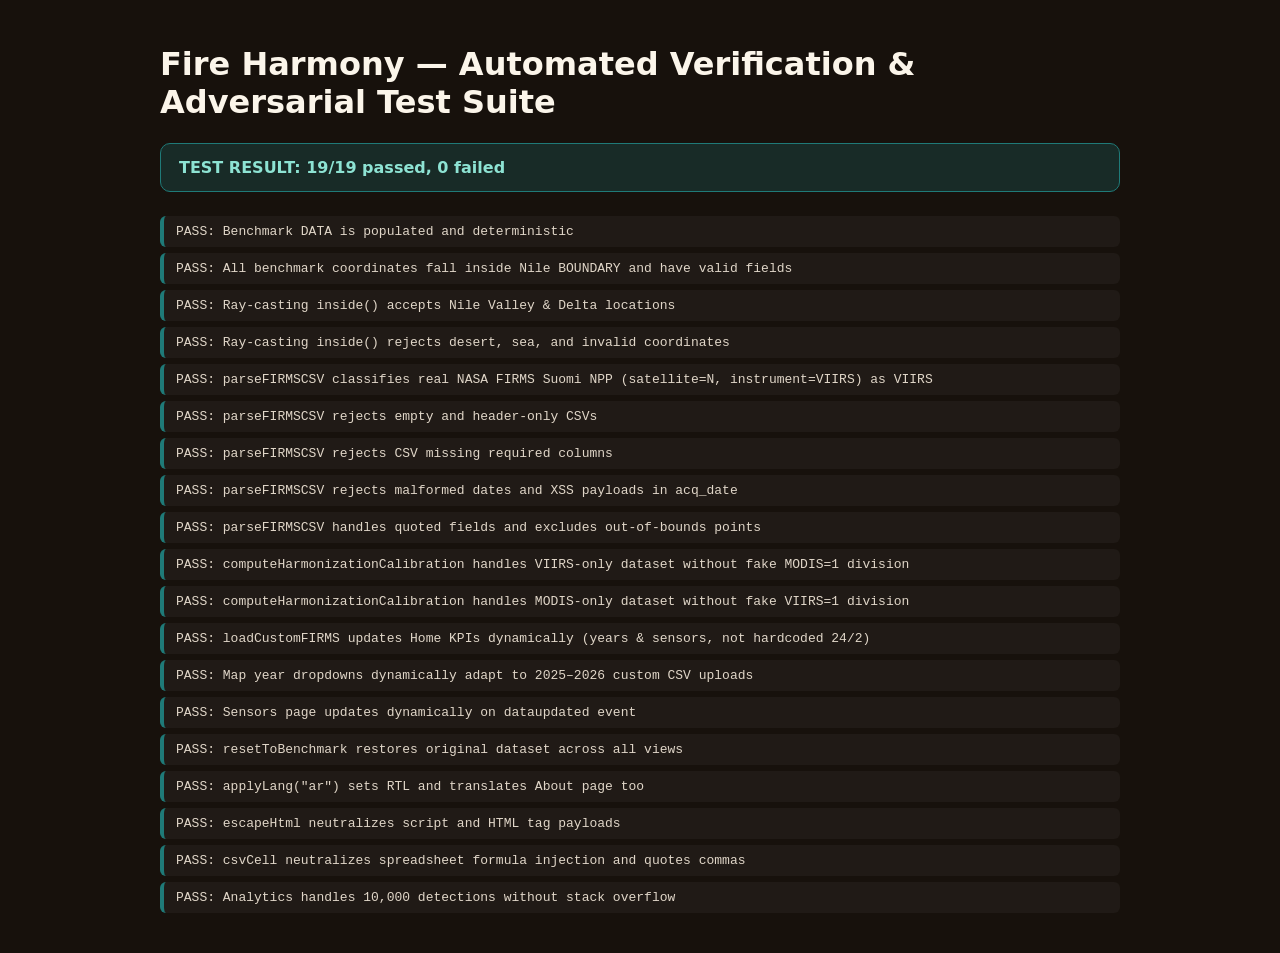
==== tests/index.html @ c9ca96a5 "docs: redesign README, add banner & full docs suite; fix parser, UI & tests" ====
<!doctype html>
<html lang="en" dir="ltr">
<head>
<meta charset="UTF-8">
<title>Fire Harmony — Automated Test Suite</title>
<style>
  body { font-family: system-ui, sans-serif; background: #17110c; color: #e0d6c8; padding: 24px; max-width: 960px; margin: auto; }
  h1 { color: #fbf5ea; }
  .summary { padding: 14px 18px; border-radius: 10px; margin: 16px 0 24px; font-weight: 600; font-size: 16px; }
  .summary.pass { background: rgba(31,122,120,.25); border: 1px solid #1f7a78; color: #8de3d3; }
  .summary.fail { background: rgba(224,67,43,.2); border: 1px solid #e0432b; color: #ff8a7a; }
  ul { list-style: none; padding: 0; }
  li { padding: 8px 12px; margin-bottom: 6px; border-radius: 6px; background: rgba(255,255,255,.04); font-family: monospace; font-size: 13px; }
  li.pass { border-left: 4px solid #1f7a78; }
  li.fail { border-left: 4px solid #e0432b; color: #ff9c8e; }
  #app-fixture { display: none; }
</style>
</head>
<body>
<h1>Fire Harmony — Automated Verification &amp; Adversarial Test Suite</h1>
<div id="summary" class="summary">Running tests...</div>
<ul id="results"></ul>

<!-- Minimal DOM fixture mirroring index.html -->
<div id="app-fixture">
  <a id="skip" href="#main"></a>
  <button id="lang" type="button"></button>
  <nav id="nav">
    <a href="#home"></a><a href="#map"></a><a href="#analytics"></a>
    <a href="#sensors"></a><a href="#methodology"></a><a href="#about"></a>
  </nav>
  <main id="main" tabindex="-1">
    <div class="page" id="home"><div id="stats"></div><div id="heroSvg"></div></div>
    <div class="page" id="map">
      <div class="mapgrid">
        <aside class="panel">
          <input type="checkbox" id="fM" checked>
          <input type="checkbox" id="fV" checked>
          <select id="y0"></select><select id="y1"></select>
          <b id="frpv">0 MW</b>
          <input type="range" id="frp" min="0" max="60" value="0">
          <div id="count"></div>
        </aside>
        <div class="mapbox"><div id="mapCanvas"></div></div>
        <div class="panel" id="info"></div>
      </div>
    </div>
    <div class="page" id="analytics"></div>
    <div class="page" id="sensors"></div>
    <div class="page" id="methodology"></div>
    <div class="page" id="about"></div>
  </main>
</div>

<script src="../js/utils.js"></script>
<script src="../js/i18n.js"></script>
<script src="../js/data.js"></script>
<script src="../js/hero.js"></script>
<script src="../js/home.js"></script>
<script src="../js/map.js"></script>
<script src="../js/analytics.js"></script>
<script src="../js/sensors.js"></script>
<script src="../js/methodology.js"></script>
<script src="../js/about.js"></script>
<script src="../js/router.js"></script>

<script>
(function () {
  'use strict';

  const results = [];
  function test(name, fn) {
    try {
      fn();
      results.push({ name, pass: true });
    } catch (err) {
      results.push({ name, pass: false, error: err && err.message ? err.message : String(err) });
    }
  }
  function assert(cond, msg) {
    if (!cond) throw new Error(msg || 'Assertion failed');
  }
  function assertEqual(actual, expected, msg) {
    if (actual !== expected) {
      throw new Error((msg ? msg + ': ' : '') + `expected ${JSON.stringify(expected)}, got ${JSON.stringify(actual)}`);
    }
  }

  /* ── 1. Benchmark Dataset Integrity ── */
  test('Benchmark DATA is populated and deterministic', () => {
    assert(Array.isArray(DATA) && DATA.length > 500, 'Expected >500 benchmark records, got ' + DATA.length);
    assert(BENCHMARK_DATA.length === DATA.length, 'BENCHMARK_DATA should match initial DATA');
    const modis = DATA.filter(d => d.sensor === 'MODIS').length;
    const viirs = DATA.filter(d => d.sensor === 'VIIRS').length;
    assert(modis > 100 && viirs > 200, `Unexpected sensor split: MODIS=${modis}, VIIRS=${viirs}`);
  });

  test('All benchmark coordinates fall inside Nile BOUNDARY and have valid fields', () => {
    for (const d of DATA) {
      assert(inside(d.lat, d.lon), `Point (${d.lat}, ${d.lon}) outside BOUNDARY`);
      assert(/^\d{4}-\d{2}-\d{2}$/.test(d.date), `Invalid date: ${d.date}`);
      assert(Number.isFinite(d.frp) && d.frp > 0, `Invalid FRP: ${d.frp}`);
      assert(Number.isInteger(d.year) && d.year >= 2001 && d.year <= 2024, `Invalid year: ${d.year}`);
    }
  });

  /* ── 2. Spatial Ray-Casting Tests ── */
  test('Ray-casting inside() accepts Nile Valley & Delta locations', () => {
    assert(inside(31.05, 31.38), 'Dakahlia should be inside');
    assert(inside(30.72, 31.50), 'Sharqia should be inside');
    assert(inside(30.04, 31.24), 'Cairo should be inside');
    assert(inside(25.70, 32.64), 'Luxor should be inside');
    assert(inside(24.09, 32.90), 'Aswan should be inside');
  });

  test('Ray-casting inside() rejects desert, sea, and invalid coordinates', () => {
    assert(!inside(27.50, 26.10), 'Western Desert should be outside');
    assert(!inside(29.50, 34.00), 'Sinai should be outside');
    assert(!inside(32.50, 31.00), 'Mediterranean Sea should be outside');
    assert(!inside(22.00, 32.90), 'South of Aswan should be outside');
    assert(!inside(NaN, 31.0), 'NaN latitude should be outside');
  });

  /* ── 3. Standard NASA FIRMS CSV Parsing ── */
  test('parseFIRMSCSV classifies real NASA FIRMS Suomi NPP (satellite=N, instrument=VIIRS) as VIIRS', () => {
    const csv = [
      'latitude,longitude,brightness,scan,track,acq_date,acq_time,satellite,instrument,confidence,version,bright_t31,frp,daynight',
      '31.0421,31.3784,321.4,0.42,0.38,2023-10-18,1132,N,VIIRS,n,2.0NRT,298.1,6.4,D',
      '30.8812,31.0125,314.8,0.45,0.40,2023-10-19,1115,1,VIIRS,n,2.0NRT,296.4,11.2,D',
      '30.0444,31.2357,312.0,1.00,1.00,2023-10-20,1100,Aqua,MODIS,85,6.1,295.0,14.5,D'
    ].join('\n');
    const { parsed, skippedOutside } = parseFIRMSCSV(csv);
    assertEqual(parsed.length, 3, 'Should parse 3 rows');
    assertEqual(skippedOutside, 0, 'Should skip 0 rows');
    assertEqual(parsed[0].sensor, 'VIIRS', 'Suomi NPP (N/VIIRS) must be VIIRS');
    assertEqual(parsed[1].sensor, 'VIIRS', 'NOAA-20 (1/VIIRS) must be VIIRS');
    assertEqual(parsed[2].sensor, 'MODIS', 'Aqua/MODIS must be MODIS');
  });

  /* ── 4. Adversarial & Security CSV Tests ── */
  test('parseFIRMSCSV rejects empty and header-only CSVs', () => {
    let threwEmpty = false;
    try { parseFIRMSCSV(''); } catch (e) { threwEmpty = true; }
    assert(threwEmpty, 'Empty CSV should throw');

    let threwHeader = false;
    try { parseFIRMSCSV('latitude,longitude,acq_date\n'); } catch (e) { threwHeader = true; }
    assert(threwHeader, 'Header-only CSV should throw');
  });

  test('parseFIRMSCSV rejects CSV missing required columns', () => {
    let threw = false;
    try { parseFIRMSCSV('lat,lon,frp\n31.0,31.3,5.0'); } catch (e) { threw = true; }
    assert(threw, 'CSV missing acq_date should throw');
  });

  test('parseFIRMSCSV rejects malformed dates and XSS payloads in acq_date', () => {
    const csv = [
      'latitude,longitude,acq_date,frp,instrument',
      '31.04,31.37,not-a-date,5.0,VIIRS',
      '31.04,31.37,2023-10-18<img src=x onerror=alert(1)>,5.0,VIIRS',
      '31.04,31.37,2023-10-18,7.2,VIIRS'
    ].join('\n');
    const { parsed } = parseFIRMSCSV(csv);
    assertEqual(parsed.length, 1, 'Only valid YYYY-MM-DD row should be accepted');
    assertEqual(parsed[0].date, '2023-10-18');
    assertEqual(parsed[0].year, 2023);
  });

  test('parseFIRMSCSV handles quoted fields and excludes out-of-bounds points', () => {
    const csv = [
      '"latitude","longitude","acq_date","frp","instrument"',
      '"31.0500","31.3800","2025-11-02","8.5","VIIRS"',
      '"27.5000","26.1000","2025-11-02","19.0","VIIRS"'
    ].join('\r\n');
    const { parsed, skippedOutside } = parseFIRMSCSV(csv);
    assertEqual(parsed.length, 1);
    assertEqual(skippedOutside, 1);
    assertEqual(parsed[0].year, 2025);
  });

  /* ── 5. Harmonization Edge Cases ── */
  test('computeHarmonizationCalibration handles VIIRS-only dataset without fake MODIS=1 division', () => {
    const viirsOnly = [
      { id: 0, sensor: 'VIIRS', lat: 31.05, lon: 31.38, year: 2023, date: '2023-10-18', frp: 6.0 },
      { id: 1, sensor: 'VIIRS', lat: 30.87, lon: 31.00, year: 2023, date: '2023-10-19', frp: 8.0 }
    ];
    const c = computeHarmonizationCalibration(viirsOnly);
    assertEqual(c.modisCount, 0, 'modisCount should be 0, not 1');
    assertEqual(c.countRatio, null, 'countRatio should be null when MODIS count is 0');
    assertEqual(c.frpMeanRatio, null, 'frpMeanRatio should be null when MODIS count is 0');
  });

  test('computeHarmonizationCalibration handles MODIS-only dataset without fake VIIRS=1 division', () => {
    const modisOnly = [
      { id: 0, sensor: 'MODIS', lat: 31.05, lon: 31.38, year: 2023, date: '2023-10-18', frp: 12.0 }
    ];
    const c = computeHarmonizationCalibration(modisOnly);
    assertEqual(c.viirsCount, 0, 'viirsCount should be 0, not 1');
    assertEqual(c.countRatio, null, 'countRatio should be null when VIIRS count is 0');
  });

  /* ── 6. State Synchronization & Dynamic Updates ── */
  test('loadCustomFIRMS updates Home KPIs dynamically (years & sensors, not hardcoded 24/2)', () => {
    const custom = [
      { id: 0, sensor: 'VIIRS', lat: 31.05, lon: 31.38, year: 2025, date: '2025-10-18', frp: 9.0 },
      { id: 1, sensor: 'VIIRS', lat: 30.87, lon: 31.00, year: 2026, date: '2026-11-01', frp: 11.0 }
    ];
    loadCustomFIRMS(custom);
    const stats = getHomeStats();
    assertEqual(stats[0][1], 2, 'Total detections should be 2');
    assertEqual(stats[2][1], 2, 'Years of record should be 2 (2025-2026), not hardcoded 24');
    assertEqual(stats[3][1], 1, 'Sensors harmonized should be 1 (VIIRS only), not hardcoded 2');
  });

  test('Map year dropdowns dynamically adapt to 2025–2026 custom CSV uploads', () => {
    const y0 = $('y0'), y1 = $('y1');
    const filtered = getFilteredData();
    assertEqual(filtered.length, 2, 'Map filter should include uploaded 2025–2026 rows');
    assertEqual(+y0.value, 2025, 'y0 should update to 2025');
    assertEqual(+y1.value, 2026, 'y1 should update to 2026');
  });

  test('Sensors page updates dynamically on dataupdated event', () => {
    const text = $('sensors').textContent;
    assert(text.includes('(2 '), 'Sensors page should reflect 2 total records after custom upload');
  });

  test('resetToBenchmark restores original dataset across all views', () => {
    resetToBenchmark();
    assertEqual(DATA.length, BENCHMARK_DATA.length, 'DATA restored');
    assertEqual(getHomeStats()[0][1], BENCHMARK_DATA.length, 'Home KPI restored');
  });

  /* ── 7. Bilingual / RTL Parity ── */
  test('applyLang("ar") sets RTL and translates About page too', () => {
    applyLang('ar');
    assertEqual(document.documentElement.dir, 'rtl');
    const aboutText = $('about').textContent;
    assert(/[\u0600-\u06FF]/.test(aboutText), 'About page should contain Arabic text when LANG=ar');
    applyLang('en');
    assertEqual(document.documentElement.dir, 'ltr');
  });

  /* ── 8. Security Helpers (XSS & CSV Injection) ── */
  test('escapeHtml neutralizes script and HTML tag payloads', () => {
    const raw = '<img src=x onerror="alert(1)"> & \'test\'';
    const safe = escapeHtml(raw);
    assert(!safe.includes('<') && !safe.includes('>'), 'Angle brackets must be escaped');
    assert(safe.includes('&lt;img') && safe.includes('&quot;'), 'Entities should be escaped');
  });

  test('csvCell neutralizes spreadsheet formula injection and quotes commas', () => {
    assertEqual(csvCell('=cmd|"/C calc"!A0'), '"\'=cmd|""/C calc""!A0"');
    assertEqual(csvCell('+1+1'), "'+1+1");
    assertEqual(csvCell('Cairo, Egypt'), '"Cairo, Egypt"');
    assertEqual(csvCell('2023-10-18'), '2023-10-18');
  });

  /* ── 9. Large Dataset Stress Test (no stack overflow) ── */
  test('Analytics handles 10,000 detections without stack overflow', () => {
    const big = [];
    for (let i = 0; i < 10000; i++) {
      big.push({
        id: i,
        sensor: i % 3 === 0 ? 'MODIS' : 'VIIRS',
        lat: 31.05,
        lon: 31.38,
        year: 2012 + (i % 13),
        date: `${2012 + (i % 13)}-10-15`,
        frp: 5.5
      });
    }
    loadCustomFIRMS(big);
    assert($('analytics').querySelectorAll('svg').length >= 3, 'All 3 analytics SVG charts should render');
    resetToBenchmark();
  });

  /* ── Render Results ── */
  const passed = results.filter(r => r.pass).length;
  const failed = results.length - passed;
  const summaryEl = document.getElementById('summary');
  summaryEl.className = 'summary ' + (failed === 0 ? 'pass' : 'fail');
  summaryEl.textContent = `TEST RESULT: ${passed}/${results.length} passed, ${failed} failed`;

  const ul = document.getElementById('results');
  results.forEach(r => {
    const li = document.createElement('li');
    li.className = r.pass ? 'pass' : 'fail';
    li.textContent = (r.pass ? 'PASS: ' : 'FAIL: ') + r.name + (r.error ? ' — ' + r.error : '');
    ul.appendChild(li);
  });
})();
</script>
</body>
</html>
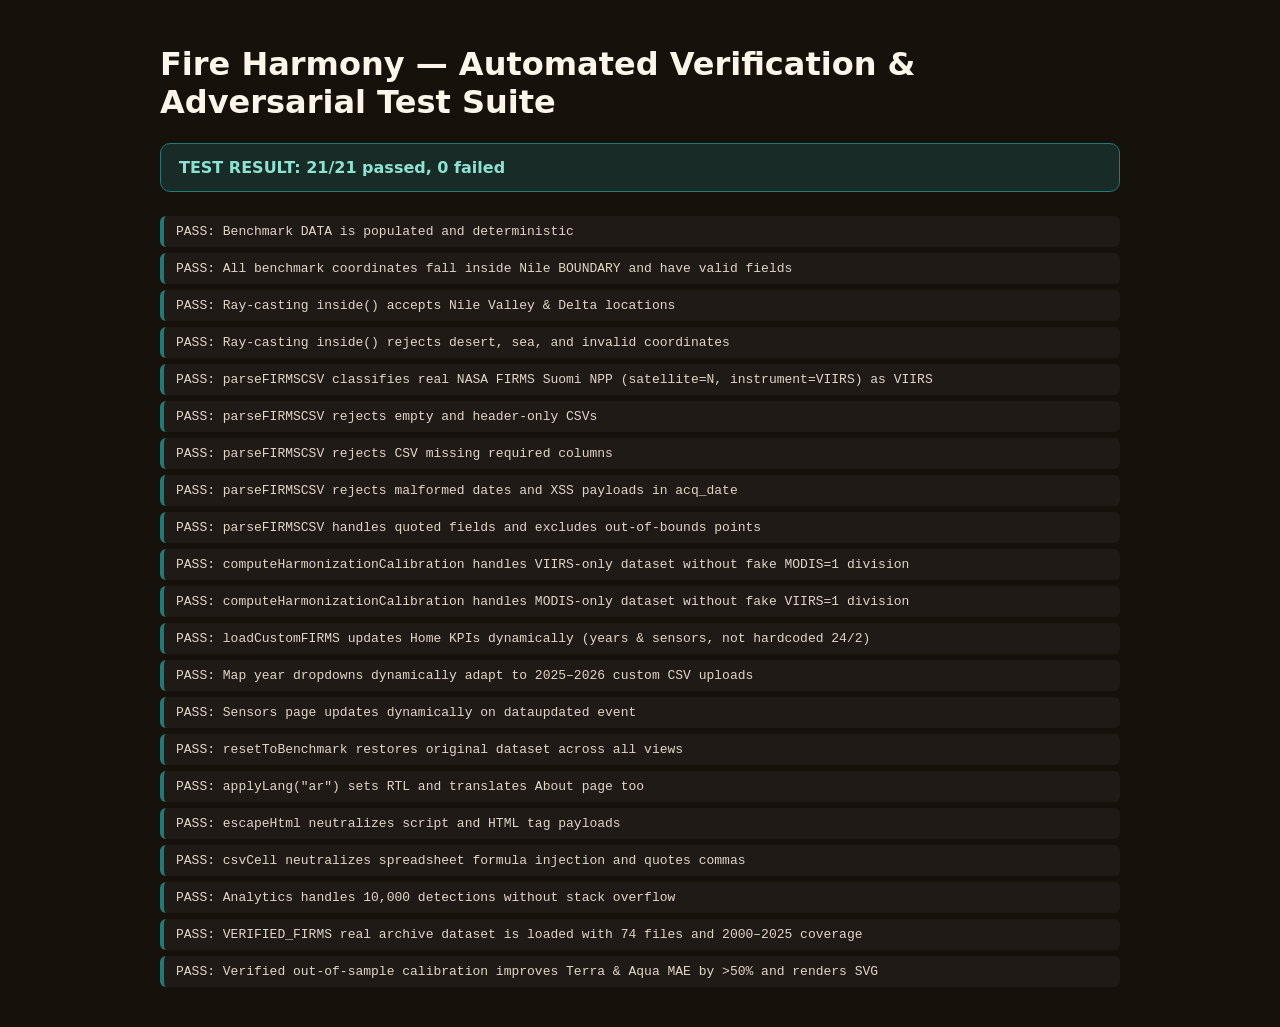
==== commit 7649b587: "feat: integrate verified 2000-2025 NASA FIRMS archive, Python pipeline & out-of-sample harmonization" ====
--- a/tests/index.html
+++ b/tests/index.html
@@ -55,6 +55,7 @@
 <script src="../js/utils.js"></script>
 <script src="../js/i18n.js"></script>
 <script src="../js/data.js"></script>
+<script src="../js/verified-firms-data.js"></script>
 <script src="../js/hero.js"></script>
 <script src="../js/home.js"></script>
 <script src="../js/map.js"></script>
@@ -276,6 +277,22 @@
     resetToBenchmark();
   });
 
+  /* ── 10. Integrated Verified NASA FIRMS Archive (2000–2025) ── */
+  test('VERIFIED_FIRMS real archive dataset is loaded with 74 files and 2000–2025 coverage', () => {
+    assert(typeof VERIFIED_FIRMS === 'object' && VERIFIED_FIRMS !== null, 'VERIFIED_FIRMS should be defined');
+    assertEqual(VERIFIED_FIRMS.totalArchiveFiles, 74, 'Should reflect 74 verified NASA FIRMS archive files');
+    assertEqual(VERIFIED_FIRMS.coverage.length, 4, 'Should cover 4 platforms (Terra, Aqua, S-NPP, NOAA-20)');
+    assertEqual(VERIFIED_FIRMS.harmonizedYearly.length, 26, 'Should cover 26 years (2000–2025)');
+  });
+
+  test('Verified out-of-sample calibration improves Terra & Aqua MAE by >50% and renders SVG', () => {
+    const terra = VERIFIED_FIRMS.calibrationBaseline.find(r => r.source === 'terra');
+    const aqua = VERIFIED_FIRMS.calibrationBaseline.find(r => r.source === 'aqua');
+    assert(terra && terra.maeAdjusted < terra.maeRaw * 0.5, 'Terra MAE should improve by >50%');
+    assert(aqua && aqua.maeAdjusted < aqua.maeRaw * 0.5, 'Aqua MAE should improve by >50%');
+    assert($('an-verified-chart') && $('an-verified-chart').querySelector('svg'), 'Verified harmonized SVG chart should render');
+  });
+
   /* ── Render Results ── */
   const passed = results.filter(r => r.pass).length;
   const failed = results.length - passed;
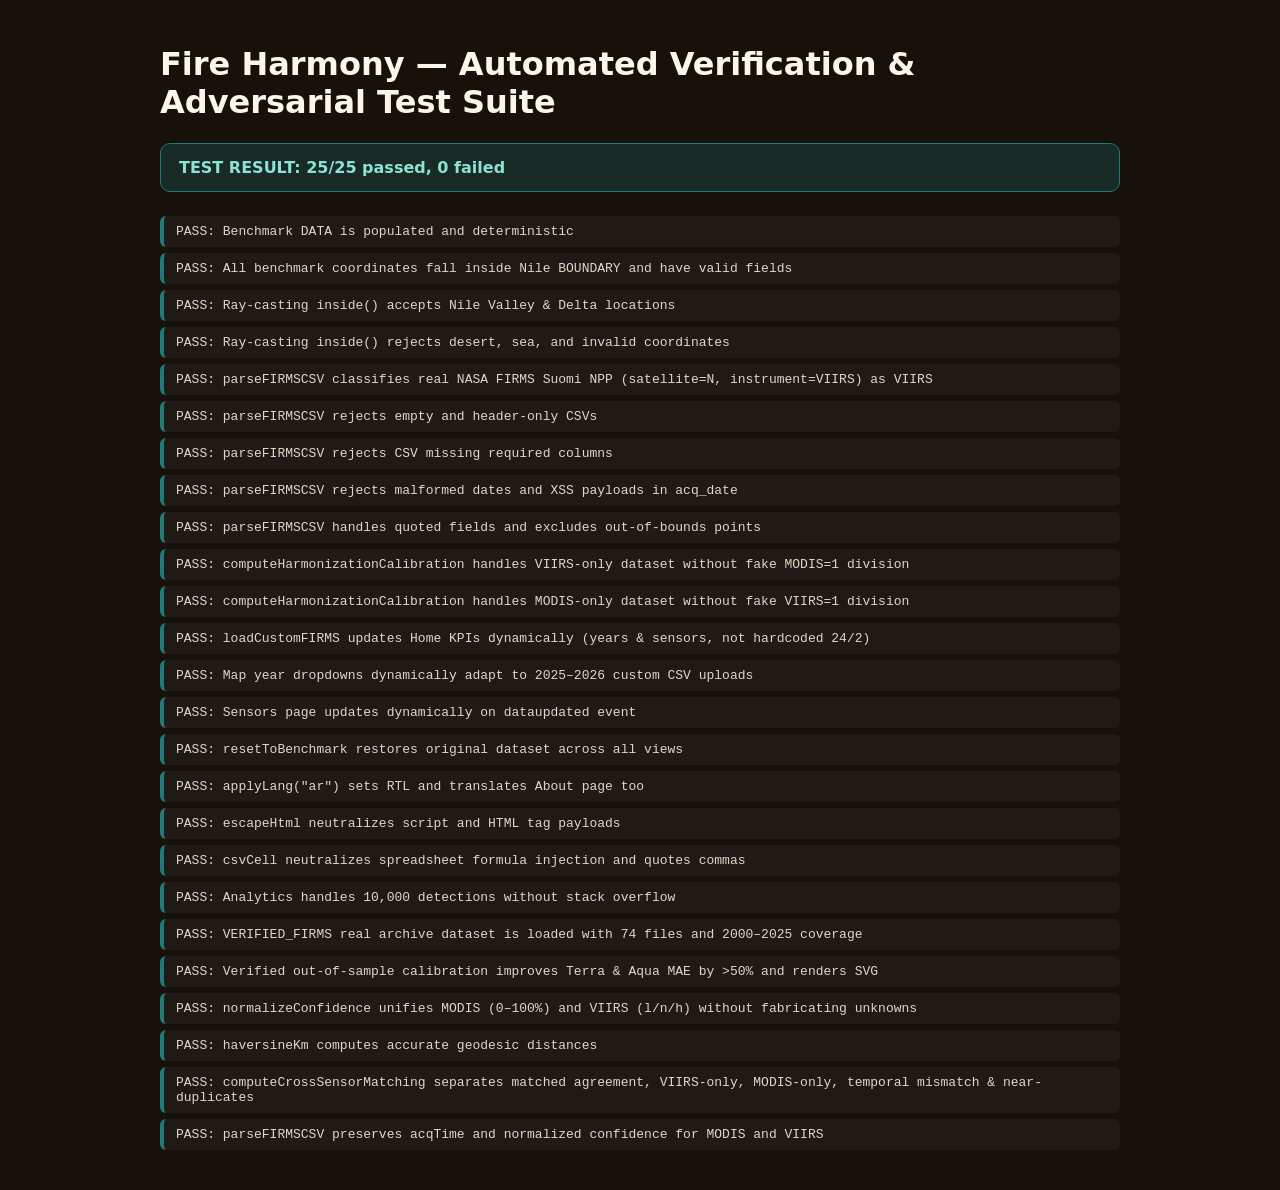
==== commit 6478ebf8: "feat: add Haversine cross-sensor matching, confidence normalization & fix pipeline ROOT paths" ====
--- a/tests/index.html
+++ b/tests/index.html
@@ -293,6 +293,62 @@
     assert($('an-verified-chart') && $('an-verified-chart').querySelector('svg'), 'Verified harmonized SVG chart should render');
   });
 
+  /* ── 11. Phase 5 Scientific Cross-Sensor Matching & Confidence Normalization ── */
+  test('normalizeConfidence unifies MODIS (0–100%) and VIIRS (l/n/h) without fabricating unknowns', () => {
+    assertEqual(normalizeConfidence('15', 'MODIS'), 'low');
+    assertEqual(normalizeConfidence('65', 'MODIS'), 'nominal');
+    assertEqual(normalizeConfidence('92', 'MODIS'), 'high');
+    assertEqual(normalizeConfidence('l', 'VIIRS'), 'low');
+    assertEqual(normalizeConfidence('n', 'VIIRS'), 'nominal');
+    assertEqual(normalizeConfidence('h', 'VIIRS'), 'high');
+    assertEqual(normalizeConfidence('', 'VIIRS'), 'unknown');
+  });
+
+  test('haversineKm computes accurate geodesic distances', () => {
+    const d0 = haversineKm(31.05, 31.38, 31.05, 31.38);
+    assertEqual(d0, 0, 'Zero distance for identical coordinates');
+    const d1 = haversineKm(31.00, 31.00, 31.01, 31.00);
+    assert(d1 > 1.05 && d1 < 1.15, '0.01 deg lat should be ~1.11 km, got ' + d1);
+  });
+
+  test('computeCrossSensorMatching separates matched agreement, VIIRS-only, MODIS-only, temporal mismatch & near-duplicates', () => {
+    const sample = [
+      // Pair A: MODIS & VIIRS within ~0.55 km and 20 min -> MATCHED
+      { id: 0, sensor: 'MODIS', lat: 31.0500, lon: 31.3800, year: 2024, date: '2024-10-15', acqTime: '1100', confidence: 'high', frp: 15.0 },
+      { id: 1, sensor: 'VIIRS', lat: 31.0540, lon: 31.3830, year: 2024, date: '2024-10-15', acqTime: '1120', confidence: 'nominal', frp: 6.2 },
+      // Near-duplicate of VIIRS #1 (< 0.2 km, same date)
+      { id: 2, sensor: 'VIIRS', lat: 31.0545, lon: 31.3832, year: 2024, date: '2024-10-15', acqTime: '1121', confidence: 'nominal', frp: 5.8 },
+      // Unmatched VIIRS far away (> 10 km) -> VIIRS-ONLY
+      { id: 3, sensor: 'VIIRS', lat: 30.8000, lon: 31.1000, year: 2024, date: '2024-10-15', acqTime: '1125', confidence: 'low', frp: 3.1 },
+      // Temporal mismatch: MODIS & VIIRS same spot but 12 hours apart (> 360 min) -> NOT FORCED TO MATCH
+      { id: 4, sensor: 'MODIS', lat: 30.7200, lon: 31.5000, year: 2024, date: '2024-10-16', acqTime: '0100', confidence: 'nominal', frp: 11.0 },
+      { id: 5, sensor: 'VIIRS', lat: 30.7205, lon: 31.5005, year: 2024, date: '2024-10-16', acqTime: '1330', confidence: 'high', frp: 7.4 }
+    ];
+    const m = computeCrossSensorMatching(sample, { maxDistKm: 1.5, maxMinutes: 360 });
+    assertEqual(m.matchedModis, 1, 'Only Pair A MODIS should match');
+    assertEqual(m.matchedViirs, 2, 'Both Pair A VIIRS cluster detections within 1.5 km should corroborate');
+    assertEqual(m.modisOnly, 1, 'Temporal-mismatch MODIS should remain unmatched (MODIS-only)');
+    assertEqual(m.viirsOnly, 2, 'Far VIIRS + temporal-mismatch VIIRS should remain VIIRS-only');
+    assertEqual(m.duplicateCount, 1, 'Should flag 1 same-sensor near-duplicate (<0.5 km)');
+    assertEqual(m.confidenceBreakdown.high, 2);
+    assertEqual(m.confidenceBreakdown.nominal, 3);
+    assertEqual(m.confidenceBreakdown.low, 1);
+  });
+
+  test('parseFIRMSCSV preserves acqTime and normalized confidence for MODIS and VIIRS', () => {
+    const csv = [
+      'latitude,longitude,acq_date,acq_time,satellite,instrument,confidence,frp',
+      '31.0500,31.3800,2024-10-15,1120,N,VIIRS,h,8.4',
+      '31.0510,31.3810,2024-10-15,1105,Aqua,MODIS,84,16.2'
+    ].join('\n');
+    const { parsed } = parseFIRMSCSV(csv);
+    assertEqual(parsed.length, 2);
+    assertEqual(parsed[0].acqTime, '1120');
+    assertEqual(parsed[0].confidence, 'high');
+    assertEqual(parsed[1].acqTime, '1105');
+    assertEqual(parsed[1].confidence, 'high');
+  });
+
   /* ── Render Results ── */
   const passed = results.filter(r => r.pass).length;
   const failed = results.length - passed;
